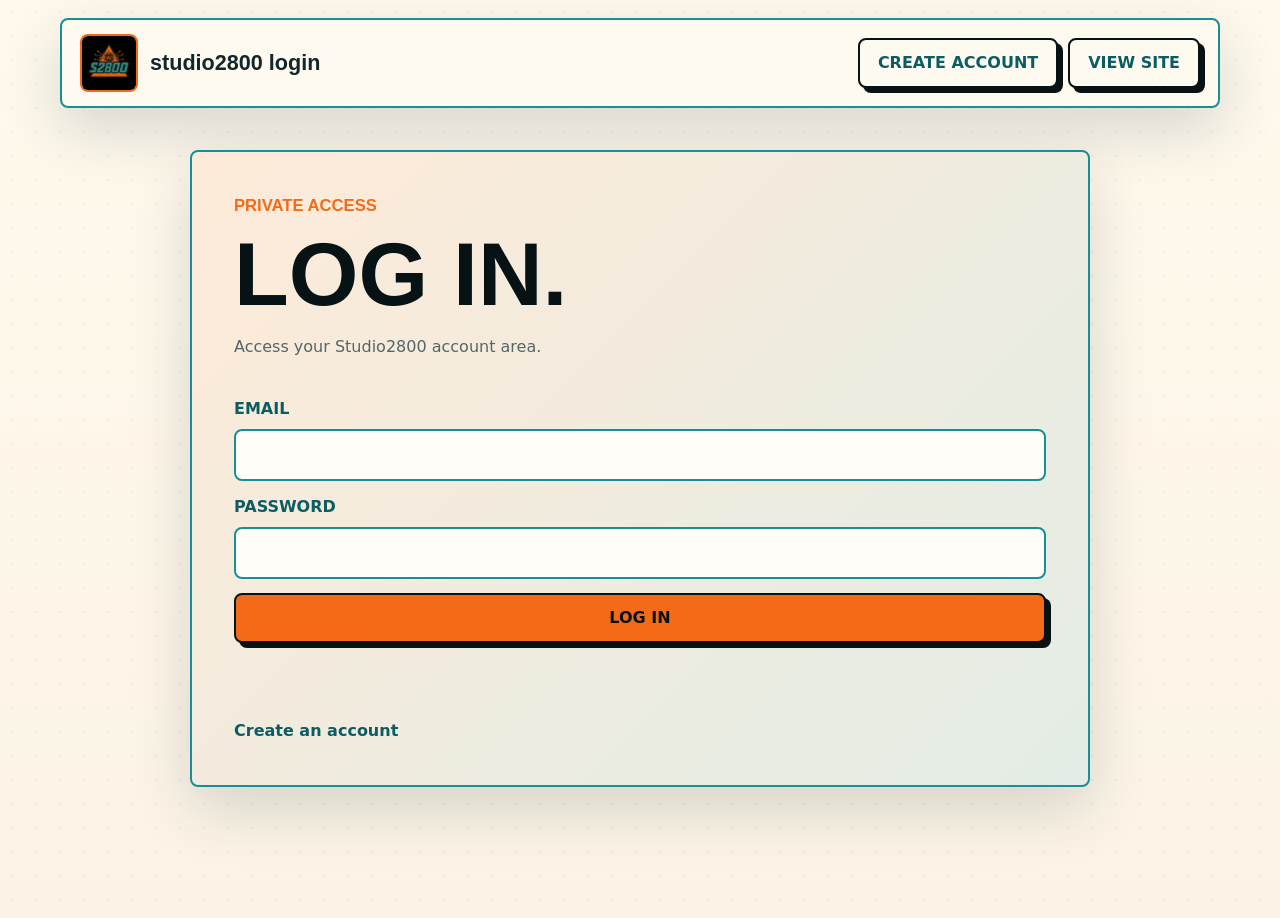
==== public/login/index.html @ 82562ead "Save studio2800.com source before GitHub deployment" ====
<!doctype html>
<html lang="en">
  <head>
    <meta charset="utf-8">
    <meta name="viewport" content="width=device-width, initial-scale=1">
    <title>Log In | Studio2800</title>
    <meta name="robots" content="noindex,nofollow">
    <link rel="icon" type="image/jpeg" sizes="32x32" href="../assets/favicon-32.jpg">
    <link rel="apple-touch-icon" href="../assets/apple-touch-icon.jpg">
    <link rel="stylesheet" href="../styles.css">
  </head>
  <body class="admin-body">
    <header class="admin-header">
      <a class="brand" href="../index.html">
        <img src="../assets/s2800-logo.jpeg" alt="" aria-hidden="true">
        <span>studio2800 login</span>
      </a>
      <div class="admin-header-actions">
        <a class="button secondary" href="../signup/">Create account</a>
        <a class="button secondary" href="../index.html">View site</a>
      </div>
    </header>
    <main class="auth-shell">
      <section class="auth-card">
        <div>
          <p class="eyebrow">Private access</p>
          <h1>Log in.</h1>
          <p class="muted">Access your Studio2800 account area.</p>
        </div>
        <form class="auth-form" data-login-form>
          <label><span>Email</span><input name="email" type="email" autocomplete="email" required></label>
          <label><span>Password</span><input name="password" type="password" autocomplete="current-password" required></label>
          <button class="button primary" type="submit">Log in</button>
          <p class="admin-status" data-auth-status aria-live="polite"></p>
        </form>
        <div class="auth-links">
          <a href="../signup/">Create an account</a>
        </div>
      </section>
    </main>
    <script src="../auth.js?v=20260626-enhancements"></script>
  </body>
</html>
---- public/styles.css ----
:root {
  --ink: #10272c;
  --black: #061214;
  --muted: #536669;
  --paper: #fbf4e6;
  --panel: #fffaf0;
  --line: #e6d9c2;
  --teal: #168f98;
  --teal-dark: #0b5c63;
  --orange: #f36b18;
  --green: #5c934e;
  --yellow: #e4a928;
  --shadow: 0 22px 60px rgba(16, 39, 44, 0.16);
}

* {
  box-sizing: border-box;
}

html {
  scroll-behavior: smooth;
}

[hidden] {
  display: none !important;
}

body {
  margin: 0;
  color: var(--ink);
  background:
    radial-gradient(circle at 12px 12px, rgba(22, 143, 152, 0.08) 1px, transparent 1.5px) 0 0 / 24px 24px,
    linear-gradient(180deg, #fff9ed 0%, var(--paper) 100%);
  font-family: Inter, system-ui, -apple-system, BlinkMacSystemFont, "Segoe UI", sans-serif;
  line-height: 1.5;
}

a {
  color: inherit;
  text-decoration: none;
}

button,
input,
select,
textarea {
  font: inherit;
}

.site-header {
  position: fixed;
  z-index: 20;
  top: 12px;
  left: 50%;
  display: flex;
  width: min(1160px, calc(100% - 32px));
  min-height: 74px;
  align-items: center;
  justify-content: space-between;
  padding: 0 18px;
  border: 2px solid var(--teal);
  border-radius: 8px;
  background: rgba(255, 250, 240, 0.92);
  box-shadow: var(--shadow);
  backdrop-filter: blur(16px);
  transform: translateX(-50%);
}

.brand,
.desktop-nav,
.hero-actions,
.site-footer,
.lead-magnet,
.link-card {
  display: flex;
  align-items: center;
}

.brand {
  gap: 12px;
  font-family: "Barlow Condensed", Impact, sans-serif;
  font-size: 1.35rem;
  font-weight: 900;
  letter-spacing: 0;
  text-transform: none;
}

.brand img {
  width: 58px;
  height: 58px;
  border: 2px solid var(--orange);
  border-radius: 8px;
  object-fit: cover;
}

.desktop-nav {
  gap: 6px;
}

.desktop-nav a,
.mobile-nav a {
  padding: 10px 12px;
  border-radius: 8px;
  color: var(--teal-dark);
  font-size: 0.9rem;
  font-weight: 900;
  text-transform: uppercase;
}

.desktop-nav a:hover,
.mobile-nav a:hover {
  background: rgba(243, 107, 24, 0.12);
  color: var(--black);
}

.profile-nav-link.is-signed-in,
[data-profile-link].is-signed-in {
  background: rgba(22, 143, 152, 0.12);
  color: var(--black);
}

.nav-toggle {
  display: none;
  width: 42px;
  height: 42px;
  align-items: center;
  justify-content: center;
  flex-direction: column;
  border: 2px solid var(--teal);
  border-radius: 8px;
  background: var(--panel);
  cursor: pointer;
}

.nav-toggle span {
  display: block;
  width: 18px;
  height: 2px;
  background: var(--orange);
}

.nav-toggle span + span {
  margin-top: 5px;
}

.mobile-nav {
  position: fixed;
  z-index: 19;
  top: 92px;
  left: 50%;
  display: none;
  width: min(1160px, calc(100% - 32px));
  padding: 10px;
  border: 2px solid var(--teal);
  border-radius: 8px;
  background: var(--panel);
  box-shadow: var(--shadow);
  transform: translateX(-50%);
}

.mobile-nav.is-open {
  display: grid;
}

.hero {
  position: relative;
  min-height: 74vh;
  overflow: hidden;
  display: grid;
  align-items: center;
  padding: 92px 24px 36px;
  border-bottom: 3px solid var(--orange);
}

.hero::before {
  position: absolute;
  inset: 0;
  background:
    linear-gradient(90deg, rgba(251, 244, 230, 0.98) 0%, rgba(251, 244, 230, 0.9) 48%, rgba(251, 244, 230, 0.2) 100%),
    repeating-linear-gradient(90deg, transparent 0 38px, rgba(22, 143, 152, 0.1) 38px 40px),
    repeating-linear-gradient(0deg, transparent 0 38px, rgba(243, 107, 24, 0.08) 38px 40px);
  content: "";
}

.hero::after {
  position: absolute;
  top: 118px;
  right: max(18px, calc((100% - 1160px) / 2));
  width: min(40vw, 480px);
  height: 44%;
  border-top: 3px solid var(--orange);
  border-right: 3px solid var(--orange);
  opacity: 0.75;
  content: "";
}

.hero-emblem {
  position: absolute;
  z-index: 1;
  right: max(24px, calc((100% - 1160px) / 2));
  bottom: 44px;
  width: min(36vw, 410px);
  aspect-ratio: 1;
  border: 3px solid var(--orange);
  border-radius: 8px;
  box-shadow: var(--shadow);
  object-fit: cover;
}

.hero-content {
  position: relative;
  z-index: 2;
  width: min(1160px, 100%);
  margin: 0 auto;
}

.eyebrow {
  margin: 0 0 12px;
  color: var(--orange);
  font-family: "Barlow Condensed", Impact, sans-serif;
  font-size: 1.04rem;
  font-weight: 900;
  letter-spacing: 0;
  text-transform: uppercase;
}

h1,
h2,
h3,
p {
  overflow-wrap: anywhere;
}

h1,
h2,
h3,
.stat strong,
.process-row strong {
  margin: 0;
  font-family: "Barlow Condensed", Impact, sans-serif;
  font-weight: 900;
  letter-spacing: 0;
  line-height: 0.98;
  text-transform: uppercase;
}

h1 {
  max-width: 690px;
  color: var(--black);
  font-size: clamp(3.1rem, 5.6vw, 5.2rem);
}

h2 {
  font-size: clamp(2.35rem, 5vw, 4.8rem);
}

h3 {
  font-size: 1.75rem;
}

.hero-copy {
  max-width: 610px;
  margin: 24px 0 0;
  color: #23383b;
  font-size: clamp(1.05rem, 1.55vw, 1.25rem);
  font-weight: 700;
}

.hero-actions {
  flex-wrap: wrap;
  gap: 12px;
  margin-top: 30px;
}

.button {
  display: inline-flex;
  min-height: 50px;
  align-items: center;
  justify-content: center;
  padding: 0 18px;
  border: 2px solid var(--black);
  border-radius: 8px;
  box-shadow: 5px 5px 0 var(--black);
  font-weight: 900;
  cursor: pointer;
  text-transform: uppercase;
}

.button.primary {
  background: var(--orange);
  color: var(--black);
}

.button.primary:hover {
  background: #ff812f;
}

.button.secondary {
  background: var(--panel);
  color: var(--teal-dark);
}

.hero-metrics {
  display: grid;
  grid-template-columns: repeat(3, minmax(0, 1fr));
  gap: 10px;
  max-width: 680px;
  margin-top: 22px;
}

.hero-metrics span {
  min-height: 54px;
  padding: 10px 12px;
  border: 2px solid var(--teal);
  border-radius: 8px;
  background: rgba(255, 250, 240, 0.86);
  color: var(--teal-dark);
  font-family: "Barlow Condensed", Impact, sans-serif;
  font-size: 1.05rem;
  font-weight: 900;
  text-transform: uppercase;
}

.hero-metrics strong {
  display: block;
  color: var(--orange);
}

.band {
  background: var(--panel);
}

.proof {
  display: grid;
  grid-template-columns: repeat(3, 1fr);
  gap: 1px;
  border-top: 2px solid var(--teal);
  border-bottom: 2px solid var(--teal);
}

.stat {
  min-height: 154px;
  padding: 34px clamp(20px, 5vw, 56px);
  border-right: 1px solid var(--line);
  background: var(--panel);
}

.stat strong {
  display: block;
  color: var(--teal);
  font-size: clamp(2.4rem, 4.4vw, 4.6rem);
}

.stat span {
  color: var(--muted);
  font-weight: 900;
}

.section {
  width: min(1160px, calc(100% - 32px));
  margin: 0 auto;
  padding: 92px 0;
}

.section-heading {
  max-width: 800px;
  margin-bottom: 36px;
}

.muted,
.intro-grid p,
.poster-card p,
.lane-card p,
.service-item p,
.process-row p,
.lead-magnet p {
  color: var(--muted);
}

.footer-links {
  display: flex;
  flex-wrap: wrap;
  gap: 14px;
  justify-content: flex-end;
  font-weight: 800;
}

.intro-grid {
  display: grid;
  grid-template-columns: repeat(2, minmax(0, 1fr));
  gap: clamp(20px, 5vw, 64px);
  max-width: 1000px;
}

.intro-grid p {
  margin: 0;
  font-size: 1.14rem;
  font-weight: 700;
}

.showcase {
  padding: 92px max(16px, calc((100% - 1160px) / 2));
  border-top: 2px solid var(--orange);
  border-bottom: 2px solid var(--orange);
}

.showcase-subheading {
  max-width: 820px;
  margin: 0 0 20px;
}

.showcase-subheading h3 {
  margin: 0;
  color: var(--black);
  font-size: clamp(2rem, 3vw, 3.1rem);
  line-height: 0.95;
}

.visual-subheading {
  margin-top: 36px;
}

.video-showcase {
  width: min(1480px, calc(100vw - 24px));
  margin-bottom: 36px;
  margin-left: 50%;
  padding: clamp(18px, 3vw, 28px);
  border: 2px solid rgba(243, 107, 24, 0.78);
  border-radius: 8px;
  background:
    linear-gradient(135deg, rgba(255, 255, 255, 0.92), rgba(251, 244, 230, 0.98)),
    repeating-linear-gradient(90deg, transparent 0 32px, rgba(22, 143, 152, 0.08) 32px 34px);
  box-shadow: var(--shadow);
  transform: translateX(-50%);
}

.video-showcase .showcase-subheading h3 {
  color: var(--black);
}

.system-feature {
  width: min(992px, 100%);
  margin: 36px auto 0;
  padding: 14px;
  border: 2px solid var(--teal);
  border-radius: 8px;
  background: var(--panel);
  box-shadow: var(--shadow);
}

.system-feature img {
  display: block;
  width: 100%;
  height: auto;
  border: 2px solid var(--orange);
  border-radius: 6px;
}

.video-carousel {
  display: grid;
  grid-template-columns: minmax(0, 1fr) minmax(240px, 320px);
  gap: clamp(18px, 3vw, 30px);
  align-items: stretch;
}

.video-player-shell {
  position: relative;
  display: grid;
  min-width: 0;
  cursor: pointer;
}

.video-frame {
  position: relative;
  overflow: hidden;
  border: 1px solid rgba(22, 143, 152, 0.32);
  border-radius: 8px;
  background: var(--black);
  aspect-ratio: 16 / 9;
  box-shadow: 0 18px 34px rgba(16, 39, 44, 0.18);
}

.video-frame-featured {
  border-width: 2px;
  border-color: rgba(243, 107, 24, 0.86);
  background:
    radial-gradient(circle at 12% 12%, rgba(22, 143, 152, 0.22), transparent 34%),
    var(--black);
  box-shadow: 0 24px 48px rgba(16, 39, 44, 0.2);
}

.video-frame::after {
  position: absolute;
  inset: 0;
  z-index: 2;
  pointer-events: none;
  content: "";
}

.video-frame video,
.video-frame iframe,
.video-poster,
.video-cover {
  display: block;
  width: 100%;
  height: 100%;
  border: 0;
  object-fit: cover;
}

.video-poster {
  background: var(--black);
}

.video-frame iframe {
  position: relative;
  z-index: 1;
  opacity: 0;
  pointer-events: none;
  transition: opacity 220ms ease;
}

.video-cover {
  position: absolute;
  inset: 0;
  z-index: 3;
  filter: saturate(0.9) contrast(1.08);
  transform: scale(1.02);
  transition: opacity 120ms ease, visibility 0ms linear;
}

.video-player-shell[data-video-ready="true"] .video-frame iframe,
.video-player-shell[data-video-state="playing"] .video-frame iframe {
  opacity: 1;
}

.video-player-shell[data-video-state="playing"] .video-cover {
  opacity: 0;
  visibility: hidden;
  transition: opacity 220ms ease 320ms, visibility 0ms linear 540ms;
}

.video-carousel-meta {
  display: grid;
  align-content: start;
  gap: 10px;
  min-width: 0;
}

.video-carousel-meta h4 {
  margin: 0;
  color: var(--orange);
  font-family: "Barlow Condensed", Impact, sans-serif;
  font-size: clamp(2rem, 3.6vw, 4rem);
  font-weight: 900;
  line-height: 0.9;
  text-transform: uppercase;
}

.video-carousel-meta p {
  margin: 0;
  color: var(--black);
  font-size: 0.98rem;
  font-weight: 800;
  line-height: 1.45;
}

.video-count {
  color: var(--teal-dark);
  font-family: "Barlow Condensed", Impact, sans-serif;
  font-size: 1.12rem;
  font-weight: 900;
  line-height: 1;
  text-transform: uppercase;
  letter-spacing: 0;
}

.video-selector-grid {
  display: grid;
  grid-column: 1 / -1;
  grid-template-columns: repeat(auto-fit, minmax(142px, 1fr));
  gap: 9px;
  min-width: 0;
}

.video-selector {
  position: relative;
  isolation: isolate;
  display: grid;
  grid-template-columns: 26px minmax(0, 1fr);
  gap: 8px;
  align-items: center;
  min-height: 52px;
  padding: 8px 10px;
  border: 2px solid rgba(22, 143, 152, 0.42);
  border-radius: 8px;
  background:
    linear-gradient(180deg, rgba(255, 255, 255, 0.92), rgba(251, 244, 230, 0.82)),
    repeating-linear-gradient(90deg, transparent 0 22px, rgba(22, 143, 152, 0.08) 22px 24px);
  color: var(--teal-dark);
  cursor: pointer;
  font-family: "Barlow Condensed", Impact, sans-serif;
  font-size: clamp(0.82rem, 0.88vw, 0.98rem);
  font-weight: 900;
  line-height: 1;
  overflow: hidden;
  text-align: left;
  text-transform: uppercase;
  transition: border-color 160ms ease, background 160ms ease, color 160ms ease, transform 160ms ease, box-shadow 160ms ease;
}

.video-icon {
  position: relative;
  z-index: 2;
  display: block;
  width: 24px;
  height: 20px;
  border: 2px solid currentColor;
  border-radius: 6px;
  background: rgba(255, 255, 255, 0.08);
  box-shadow:
    inset 0 7px 0 rgba(22, 143, 152, 0.12),
    0 0 0 rgba(243, 107, 24, 0);
  transition: box-shadow 160ms ease, transform 160ms ease;
}

.video-icon::before {
  position: absolute;
  left: -2px;
  right: -2px;
  top: -2px;
  height: 6px;
  border-radius: 6px 6px 0 0;
  background:
    linear-gradient(135deg, currentColor 0 18%, transparent 18% 30%, currentColor 30% 48%, transparent 48% 60%, currentColor 60% 78%, transparent 78%);
  content: "";
  opacity: 0.68;
}

.video-icon::after {
  position: absolute;
  left: 50%;
  top: 50%;
  width: 0;
  height: 0;
  border-top: 5px solid transparent;
  border-bottom: 5px solid transparent;
  border-left: 8px solid currentColor;
  content: "";
  transform: translate(-34%, -42%);
}

.video-selector::after {
  position: absolute;
  inset: -38px auto -38px -58%;
  z-index: 0;
  width: 62%;
  border-radius: 999px;
  background:
    radial-gradient(circle at 35% 50%, rgba(255, 255, 255, 0.92), transparent 28%),
    radial-gradient(circle at 58% 50%, rgba(243, 107, 24, 0.5), transparent 48%),
    linear-gradient(105deg, transparent 0%, rgba(255, 184, 94, 0.1) 20%, rgba(255, 255, 255, 0.72) 50%, rgba(22, 143, 152, 0.24) 72%, transparent 100%);
  content: "";
  filter: blur(10px);
  opacity: 0;
  pointer-events: none;
  transform: skewX(-18deg) translateX(0);
  transition: opacity 220ms ease, transform 520ms ease;
}

.video-label {
  position: relative;
  z-index: 2;
  min-width: 0;
  overflow-wrap: anywhere;
  text-wrap: balance;
}

.video-selector:hover,
.video-selector:focus-visible {
  border-color: var(--orange);
  outline: 0;
  transform: translateY(-1px);
  box-shadow: 0 10px 20px rgba(16, 39, 44, 0.12);
}

.video-selector:hover::after,
.video-selector:focus-visible::after {
  opacity: 1;
  transform: skewX(-18deg) translateX(255%);
}

.video-selector:hover .video-icon,
.video-selector:focus-visible .video-icon {
  box-shadow:
    inset 0 7px 0 rgba(22, 143, 152, 0.11),
    0 0 18px rgba(243, 107, 24, 0.36);
  transform: scale(1.03);
}

.video-selector.is-active {
  border-color: var(--orange);
  background:
    linear-gradient(180deg, rgba(243, 107, 24, 0.98), rgba(210, 80, 14, 0.98)),
    repeating-linear-gradient(90deg, transparent 0 18px, rgba(255, 255, 255, 0.12) 18px 20px);
  color: var(--panel);
  box-shadow: 0 10px 22px rgba(243, 107, 24, 0.2);
}

.video-selector.is-active .video-icon {
  background: rgba(255, 255, 255, 0.12);
}

.poster-grid {
  display: grid;
  grid-template-columns: repeat(2, minmax(0, 1fr));
  gap: 18px;
}

.poster-card,
.lane-card,
.service-item,
.process-row article {
  position: relative;
  border: 2px solid var(--teal);
  border-radius: 8px;
  background: var(--panel);
}

.poster-card {
  display: grid;
  grid-template-columns: minmax(160px, 0.72fr) 1fr;
  gap: 20px;
  min-height: 350px;
  overflow: hidden;
  padding: 18px;
}

.poster-card::before,
.lane-card::before,
.service-item::before,
.process-row article::before {
  position: absolute;
  top: 12px;
  right: 12px;
  width: 56px;
  height: 20px;
  border-top: 2px solid var(--orange);
  border-right: 2px solid var(--orange);
  content: "";
}

.poster-card img {
  width: 100%;
  height: 100%;
  min-height: 315px;
  border: 2px solid var(--orange);
  border-radius: 6px;
  object-fit: cover;
  object-position: top;
}

.poster-card > div {
  align-self: end;
  padding: 8px 4px;
}

.tag {
  display: inline-flex;
  margin-bottom: 46px;
  padding: 7px 10px;
  border: 2px solid var(--orange);
  border-radius: 999px;
  background: rgba(243, 107, 24, 0.11);
  color: var(--orange);
  font-size: 0.76rem;
  font-weight: 900;
  text-transform: uppercase;
}

.tag.alt {
  border-color: var(--teal);
  background: rgba(22, 143, 152, 0.12);
  color: var(--teal-dark);
}

.lane-grid {
  display: grid;
  grid-template-columns: repeat(4, minmax(0, 1fr));
  gap: 16px;
  margin-top: 18px;
}

.lane-card {
  min-height: 260px;
  padding: 24px;
}

.lane-card > span,
.service-item > span {
  display: inline-flex;
  width: 48px;
  height: 48px;
  align-items: center;
  justify-content: center;
  margin-bottom: 36px;
  border: 2px solid var(--orange);
  border-radius: 8px;
  background: var(--orange);
  color: var(--black);
  font-family: "Barlow Condensed", Impact, sans-serif;
  font-size: 1.4rem;
  font-weight: 900;
}

.lane-card p,
.service-item p,
.process-row p {
  font-weight: 700;
}

.split {
  display: grid;
  grid-template-columns: minmax(0, 0.9fr) minmax(320px, 1fr);
  gap: clamp(36px, 8vw, 92px);
  align-items: start;
}

.sticky-heading {
  position: sticky;
  top: 112px;
}

.service-stack {
  display: grid;
  gap: 14px;
}

.service-item {
  display: grid;
  grid-template-columns: 64px 1fr;
  gap: 20px;
  min-height: 158px;
  align-items: start;
  padding: 24px;
}

.service-item > span {
  margin-bottom: 0;
}

.service-item.featured {
  border-color: var(--orange);
  box-shadow: var(--shadow);
}

.process {
  padding: 92px max(16px, calc((100% - 1160px) / 2));
  border-top: 2px solid var(--teal);
  border-bottom: 2px solid var(--teal);
}

.process-row {
  display: grid;
  grid-template-columns: repeat(3, minmax(0, 1fr));
  gap: 16px;
}

.process-row article {
  min-height: 200px;
  padding: 28px;
}

.process-row strong {
  display: block;
  margin-bottom: 18px;
  color: var(--orange);
  font-size: 2.2rem;
}

.lead-magnet {
  justify-content: space-between;
  gap: 32px;
}

.lead-magnet > div {
  max-width: 760px;
}

.ad-slot {
  width: min(1160px, calc(100% - 32px));
  margin: 0 auto 32px;
  padding: 20px;
  border: 2px dashed rgba(22, 143, 152, 0.52);
  border-radius: 8px;
  background: rgba(255, 250, 240, 0.72);
  color: var(--muted);
  font-family: "Barlow Condensed", Impact, sans-serif;
  font-size: 1.1rem;
  font-weight: 900;
  text-align: center;
  text-transform: uppercase;
}

.links-section {
  padding: 92px max(16px, calc((100% - 1160px) / 2));
  border-top: 2px solid var(--teal);
  border-bottom: 2px solid var(--orange);
}

.links-grid {
  display: grid;
  grid-template-columns: repeat(3, minmax(0, 1fr));
  gap: 16px;
}

.link-card {
  position: relative;
  min-height: 164px;
  align-items: flex-start;
  justify-content: flex-end;
  flex-direction: column;
  gap: 8px;
  padding: 24px;
  border: 2px solid var(--teal);
  border-radius: 8px;
  background: var(--panel);
  overflow: hidden;
}

.link-card::before {
  position: absolute;
  top: 12px;
  right: 12px;
  width: 56px;
  height: 20px;
  border-top: 2px solid var(--orange);
  border-right: 2px solid var(--orange);
  content: "";
}

.link-card:hover {
  border-color: var(--orange);
  box-shadow: var(--shadow);
  transform: translateY(-2px);
}

.link-card span,
.link-card small {
  color: var(--teal-dark);
  font-size: 0.8rem;
  font-weight: 900;
  text-transform: uppercase;
}

.link-card strong {
  color: var(--black);
  font-family: "Barlow Condensed", Impact, sans-serif;
  font-size: clamp(1.75rem, 3vw, 2.55rem);
  font-weight: 900;
  line-height: 0.95;
  text-transform: uppercase;
}

.link-card small {
  color: var(--muted);
  text-transform: none;
}

.featured-link {
  border-color: var(--orange);
  background:
    linear-gradient(135deg, rgba(243, 107, 24, 0.16), rgba(22, 143, 152, 0.12)),
    var(--panel);
}

.contact {
  padding: 92px max(16px, calc((100% - 1160px) / 2));
  border-top: 2px solid var(--orange);
}

.contact-form {
  display: grid;
  grid-template-columns: repeat(2, minmax(0, 1fr));
  gap: 16px;
  max-width: 900px;
}

label {
  display: grid;
  gap: 8px;
  color: var(--teal-dark);
  font-weight: 900;
  text-transform: uppercase;
}

.full {
  grid-column: 1 / -1;
}

.hidden-field {
  display: none;
}

input,
select,
textarea {
  width: 100%;
  border: 2px solid var(--teal);
  border-radius: 8px;
  background: #fffdf7;
  color: var(--ink);
  outline: none;
}

input,
select {
  height: 52px;
  padding: 0 14px;
}

textarea {
  resize: vertical;
  min-height: 132px;
  padding: 14px;
}

input:focus,
select:focus,
textarea:focus {
  border-color: var(--orange);
  box-shadow: 0 0 0 4px rgba(243, 107, 24, 0.16);
}

.form-status {
  align-self: center;
  margin: 0;
  color: var(--green);
  font-weight: 900;
}

.site-footer {
  justify-content: space-between;
  gap: 20px;
  padding: 30px max(16px, calc((100% - 1160px) / 2));
  color: var(--muted);
}

.site-footer p {
  margin: 0;
  color: var(--ink);
  font-family: "Barlow Condensed", Impact, sans-serif;
  font-size: 1.4rem;
  font-weight: 900;
  text-transform: none;
}

@media (max-width: 1020px) {
  .hero-emblem {
    opacity: 0.24;
  }

  .lane-grid {
    grid-template-columns: repeat(2, minmax(0, 1fr));
  }

  .poster-card {
    grid-template-columns: 1fr;
  }

  .poster-card img {
    aspect-ratio: 4 / 3;
    height: auto;
    min-height: 0;
  }

  .video-carousel {
    grid-template-columns: 1fr;
  }

  .video-selector-grid {
    grid-template-columns: repeat(auto-fit, minmax(168px, 1fr));
  }
}

@media (max-width: 820px) {
  .desktop-nav {
    display: none;
  }

  .nav-toggle {
    display: flex;
  }

  .hero {
    min-height: 76vh;
    padding-top: 96px;
  }

  .hero::before {
    background:
      linear-gradient(180deg, rgba(251, 244, 230, 0.98) 0%, rgba(251, 244, 230, 0.9) 63%, rgba(251, 244, 230, 0.58) 100%),
      repeating-linear-gradient(90deg, transparent 0 34px, rgba(22, 143, 152, 0.09) 34px 36px),
      repeating-linear-gradient(0deg, transparent 0 34px, rgba(243, 107, 24, 0.07) 34px 36px);
  }

  .hero::after {
    display: none;
  }

  .hero-emblem {
    right: -84px;
    bottom: 70px;
    width: 310px;
    opacity: 0.16;
  }

  .proof,
  .intro-grid,
  .poster-grid,
  .lane-grid,
  .split,
  .process-row,
  .links-grid,
  .contact-form {
    grid-template-columns: 1fr;
  }

  .sticky-heading {
    position: static;
  }

  .hero-metrics {
    grid-template-columns: 1fr;
  }

  .lead-magnet {
    align-items: flex-start;
    flex-direction: column;
  }

  .full {
    grid-column: auto;
  }

  .video-selector-grid {
    display: flex;
    gap: 10px;
    margin: 0 -10px;
    padding: 4px 10px 10px;
    overflow-x: auto;
    overscroll-behavior-x: contain;
    order: -1;
    scroll-snap-type: x proximity;
    -webkit-overflow-scrolling: touch;
  }

  .video-selector {
    grid-template-columns: 24px minmax(0, 1fr);
    flex: 0 0 min(56vw, 210px);
    min-height: 48px;
    padding: 7px 9px;
    scroll-snap-align: start;
  }

  .video-icon {
    width: 23px;
    height: 19px;
  }
}

@media (max-width: 560px) {
.site-header {
    top: 8px;
    width: calc(100% - 20px);
    padding: 0 12px;
  }

  .brand img {
    width: 52px;
    height: 52px;
  }

  .brand {
    max-width: calc(100% - 54px);
  }

  .brand span {
    overflow: hidden;
    text-overflow: ellipsis;
    white-space: nowrap;
  }

  h1 {
    font-size: clamp(2.85rem, 13.5vw, 4.05rem);
  }

  .hero {
    min-height: 74vh;
    padding-bottom: 30px;
  }

  .hero-metrics {
    grid-template-columns: repeat(3, minmax(0, 1fr));
    gap: 6px;
    margin-top: 18px;
  }

  .hero-metrics span {
    min-height: 46px;
    padding: 8px;
    font-size: 0.78rem;
    line-height: 1.05;
  }

  .video-selector-grid {
    display: flex;
  }

  .video-selector {
    flex-basis: min(58vw, 205px);
    min-height: 46px;
  }

  .section,
  .showcase,
  .process,
  .links-section,
  .contact {
    padding-top: 68px;
    padding-bottom: 68px;
  }

  .poster-card,
  .lane-card,
  .service-item,
  .process-row article {
    padding: 20px;
  }

  .service-item {
    grid-template-columns: 1fr;
  }

  .site-footer {
    align-items: flex-start;
    flex-direction: column;
  }

  .footer-links {
    justify-content: flex-start;
  }
}

.admin-body {
  min-height: 100vh;
}

.admin-header {
  display: flex;
  width: min(1160px, calc(100% - 32px));
  align-items: center;
  justify-content: space-between;
  gap: 18px;
  margin: 18px auto 0;
  padding: 14px 18px;
  border: 2px solid var(--teal);
  border-radius: 8px;
  background: rgba(255, 250, 240, 0.94);
  box-shadow: var(--shadow);
}

.admin-header-actions {
  display: flex;
  flex-wrap: wrap;
  justify-content: flex-end;
  gap: 10px;
}

.admin-main {
  width: min(1160px, calc(100% - 32px));
  margin: 0 auto;
  padding: 42px 0 72px;
}

.admin-gate {
  display: grid;
  grid-template-columns: minmax(0, 1.1fr) minmax(280px, 0.9fr);
  gap: 26px;
  align-items: center;
  min-height: 58vh;
  padding: 38px;
  border: 2px solid var(--teal);
  border-radius: 8px;
  background:
    linear-gradient(135deg, rgba(255, 106, 0, 0.1), rgba(22, 143, 152, 0.12)),
    var(--panel);
  box-shadow: var(--shadow);
}

.admin-gate h1 {
  max-width: 620px;
  font-size: clamp(3.4rem, 8vw, 7rem);
}

.admin-gate p:not(.eyebrow) {
  max-width: 520px;
  margin: 0;
  color: var(--muted);
  font-size: 1.08rem;
  font-weight: 800;
}

.admin-login {
  display: grid;
  gap: 14px;
  padding: 22px;
  border: 2px solid var(--orange);
  border-radius: 8px;
  background: #fff;
}

.admin-login label {
  display: grid;
  gap: 8px;
}

.admin-login span {
  color: var(--teal-dark);
  font-family: "Barlow Condensed", Impact, sans-serif;
  font-size: 1.2rem;
  font-weight: 900;
  text-transform: uppercase;
}

.admin-login input {
  min-height: 52px;
  width: 100%;
  padding: 10px 12px;
  border: 2px solid var(--line);
  border-radius: 8px;
  background: #fffdf8;
  color: var(--ink);
  font-size: 1rem;
  font-weight: 800;
}

.admin-hero {
  display: grid;
  gap: 16px;
  padding: 40px 0 28px;
}

.admin-hero h1 {
  max-width: 820px;
  font-size: clamp(3rem, 7vw, 6rem);
}

.admin-hero p:not(.eyebrow) {
  max-width: 720px;
  margin: 0;
  color: var(--muted);
  font-size: 1.1rem;
  font-weight: 800;
}

.admin-panel {
  margin-top: 28px;
  padding: 22px;
  border: 2px solid var(--teal);
  border-radius: 8px;
  background: var(--panel);
  box-shadow: var(--shadow);
}

.admin-panel-heading,
.admin-actions,
.table-toolbar {
  display: flex;
  align-items: center;
}

.admin-panel-heading {
  justify-content: space-between;
  gap: 20px;
  margin-bottom: 20px;
}

.admin-panel-heading h2 {
  font-size: clamp(2.2rem, 4vw, 4rem);
}

.admin-actions,
.table-toolbar {
  flex-wrap: wrap;
  gap: 10px;
}

.video-admin-grid {
  display: grid;
  grid-template-columns: repeat(3, minmax(0, 1fr));
  gap: 14px;
}

.video-admin-grid label,
.csv-import {
  display: grid;
  gap: 8px;
}

.video-admin-grid span,
.csv-import span {
  color: var(--teal-dark);
  font-family: "Barlow Condensed", Impact, sans-serif;
  font-size: 1.2rem;
  font-weight: 900;
  text-transform: uppercase;
}

.video-admin-grid input,
.csv-import textarea {
  width: 100%;
  border: 2px solid var(--line);
  border-radius: 8px;
  background: #fff;
  color: var(--ink);
  font-weight: 700;
}

.video-admin-grid input {
  min-height: 48px;
  padding: 10px 12px;
}

.csv-import textarea {
  min-height: 160px;
  padding: 12px;
  resize: vertical;
}

.admin-status {
  min-height: 24px;
  margin: 16px 0 0;
  color: var(--teal-dark);
  font-weight: 900;
}

.file-button {
  position: relative;
  overflow: hidden;
  cursor: pointer;
}

.file-button input {
  position: absolute;
  inset: 0;
  opacity: 0;
  cursor: pointer;
}

.table-toolbar {
  justify-content: space-between;
  margin: 18px 0 12px;
}

.table-toolbar span {
  color: var(--orange);
  font-family: "Barlow Condensed", Impact, sans-serif;
  font-size: 1.35rem;
  font-weight: 900;
  text-transform: uppercase;
}

.submission-table-wrap {
  overflow: auto;
  border: 2px solid var(--line);
  border-radius: 8px;
  background: #fff;
}

.submission-table {
  width: 100%;
  min-width: 760px;
  border-collapse: collapse;
}

.submission-table th,
.submission-table td {
  padding: 12px;
  border-right: 1px solid var(--line);
  border-bottom: 1px solid var(--line);
  text-align: left;
  vertical-align: top;
}

.submission-table th {
  background: rgba(22, 143, 152, 0.1);
  color: var(--teal-dark);
  font-family: "Barlow Condensed", Impact, sans-serif;
  font-size: 1.1rem;
  font-weight: 900;
  text-transform: uppercase;
}

.submission-table td {
  font-size: 0.92rem;
  font-weight: 700;
}

.auth-shell {
  width: min(900px, calc(100% - 32px));
  margin: 0 auto;
  padding: 42px 0 72px;
}

.auth-card {
  display: grid;
  gap: 22px;
  padding: clamp(24px, 5vw, 42px);
  border: 2px solid var(--teal);
  border-radius: 8px;
  background:
    linear-gradient(135deg, rgba(243, 107, 24, 0.11), rgba(22, 143, 152, 0.12)),
    var(--panel);
  box-shadow: var(--shadow);
}

.auth-card h1 {
  font-size: clamp(3rem, 7vw, 6rem);
}

.auth-form {
  display: grid;
  gap: 14px;
}

.auth-links {
  display: flex;
  flex-wrap: wrap;
  gap: 14px;
  color: var(--teal-dark);
  font-weight: 900;
}

.metrics-grid {
  display: grid;
  grid-template-columns: repeat(4, minmax(0, 1fr));
  gap: 14px;
}

.metric-card {
  min-height: 150px;
  padding: 20px;
  border: 2px solid var(--teal);
  border-radius: 8px;
  background: #fff;
}

.metric-card span {
  color: var(--muted);
  font-size: 0.82rem;
  font-weight: 900;
  text-transform: uppercase;
}

.metric-card strong {
  display: block;
  margin-top: 14px;
  color: var(--orange);
  font-family: "Barlow Condensed", Impact, sans-serif;
  font-size: clamp(2.4rem, 5vw, 4.4rem);
  line-height: 0.9;
  overflow-wrap: anywhere;
}

.profile-tabs {
  display: flex;
  flex-wrap: wrap;
  gap: 10px;
  margin: 0 0 20px;
}

.profile-tab {
  display: inline-flex;
  min-height: 44px;
  align-items: center;
  justify-content: center;
  padding: 0 14px;
  border: 2px solid var(--teal);
  border-radius: 8px;
  background: var(--panel);
  color: var(--teal-dark);
  font-weight: 900;
  text-transform: uppercase;
}

.profile-tab.is-active,
.profile-tab:hover {
  border-color: var(--orange);
  background: rgba(243, 107, 24, 0.14);
  color: var(--black);
}

.profile-grid {
  display: grid;
  grid-template-columns: repeat(4, minmax(0, 1fr));
  gap: 14px;
}

.profile-card {
  min-height: 178px;
  padding: 20px;
  border: 2px solid var(--teal);
  border-radius: 8px;
  background: #fff;
}

.profile-card-featured {
  border-color: var(--orange);
  background:
    linear-gradient(135deg, rgba(243, 107, 24, 0.12), rgba(22, 143, 152, 0.1)),
    #fff;
}

.profile-card span {
  color: var(--muted);
  font-size: 0.82rem;
  font-weight: 900;
  text-transform: uppercase;
}

.profile-card strong {
  display: block;
  margin-top: 14px;
  color: var(--orange);
  font-family: "Barlow Condensed", Impact, sans-serif;
  font-size: clamp(2rem, 3.4vw, 3.2rem);
  line-height: 0.92;
  overflow-wrap: anywhere;
  text-transform: uppercase;
}

.profile-card p {
  margin: 12px 0 0;
  color: var(--muted);
  font-weight: 800;
}

.filter-row {
  display: flex;
  flex-wrap: wrap;
  gap: 10px;
  margin: 0 0 20px;
}

.filter-row button[aria-pressed="true"] {
  background: var(--teal);
  color: #fff;
}

.error-list {
  display: grid;
  gap: 10px;
  margin: 0;
  padding: 0;
  list-style: none;
}

.error-list li {
  padding: 14px;
  border: 1px solid var(--line);
  border-radius: 8px;
  background: #fff;
  font-weight: 800;
}

.weekly-report {
  display: grid;
  gap: 18px;
}

.report-grid {
  display: grid;
  grid-template-columns: repeat(3, minmax(0, 1fr));
  gap: 14px;
}

.report-grid article {
  min-height: 150px;
  padding: 18px;
  border: 2px solid var(--line);
  border-radius: 8px;
  background: #fff;
}

.report-grid span {
  color: var(--orange);
  font-family: "Barlow Condensed", Impact, sans-serif;
  font-size: 1.15rem;
  font-weight: 900;
  text-transform: uppercase;
}

.report-grid p,
.weekly-report li {
  color: var(--ink);
  font-weight: 800;
}

.weekly-report h3 {
  color: var(--teal-dark);
  font-size: clamp(1.7rem, 3vw, 2.5rem);
}

@media (max-width: 820px) {
  .admin-header,
  .admin-panel-heading,
  .admin-gate {
    align-items: flex-start;
    flex-direction: column;
  }

  .admin-gate {
    grid-template-columns: 1fr;
    padding: 24px;
  }

  .video-admin-grid {
    grid-template-columns: 1fr;
  }

  .metrics-grid {
    grid-template-columns: repeat(2, minmax(0, 1fr));
  }

  .profile-grid {
    grid-template-columns: repeat(2, minmax(0, 1fr));
  }

  .report-grid {
    grid-template-columns: 1fr;
  }
}

@media (max-width: 560px) {
  .metrics-grid,
  .profile-grid {
    grid-template-columns: 1fr;
  }
}
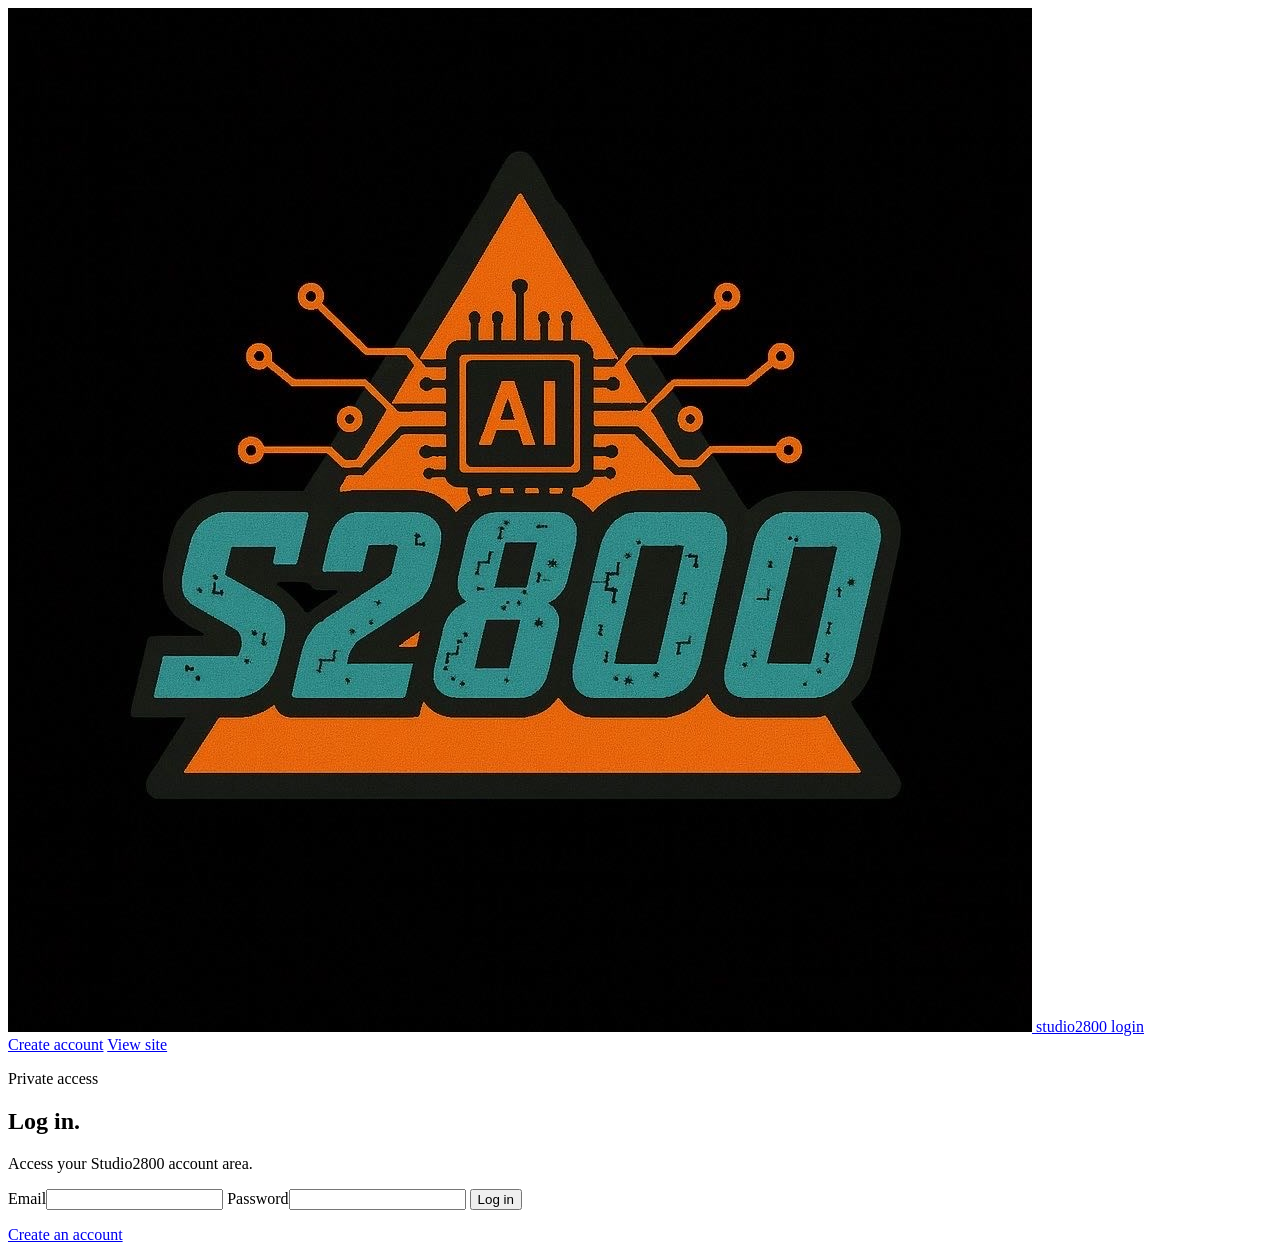
==== commit 7c4032f2: "Refresh Cloudflare production backup" ====
--- a/public/login/index.html
+++ b/public/login/index.html
@@ -7,7 +7,7 @@
     <meta name="robots" content="noindex,nofollow">
     <link rel="icon" type="image/jpeg" sizes="32x32" href="../assets/favicon-32.jpg">
     <link rel="apple-touch-icon" href="../assets/apple-touch-icon.jpg">
-    <link rel="stylesheet" href="../styles.css">
+    <link rel="stylesheet" href="/styles.css?v=20260816-studio-central-2">
   </head>
   <body class="admin-body">
     <header class="admin-header">
